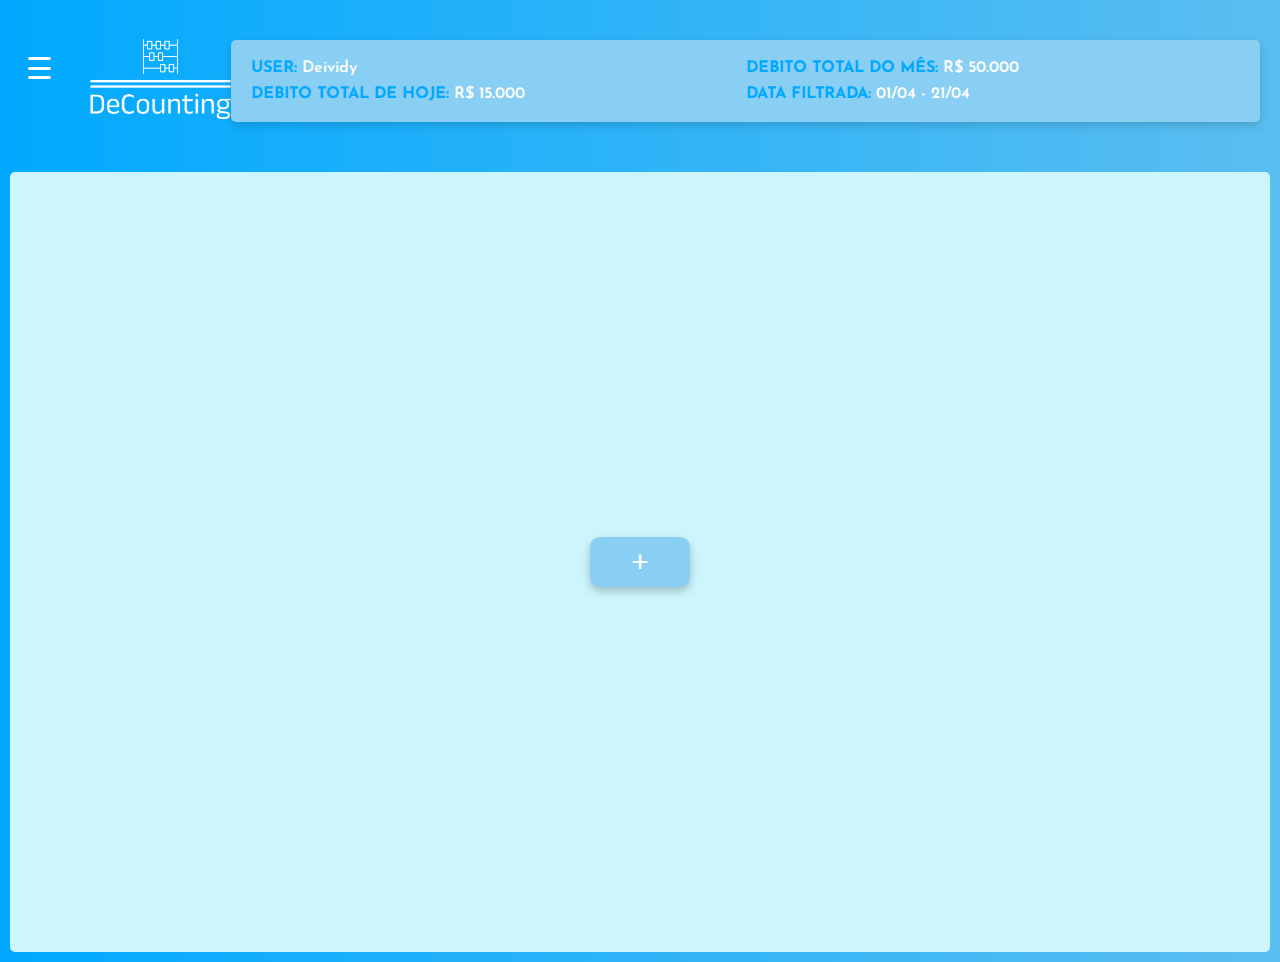
==== DeCouting/index.html @ 178459d0 "Add files via upload" ====
<!DOCTYPE html>
<html lang="pt-BR">
<head>
    <meta charset="UTF-8">
    <meta name="viewport" content="width=device-width, initial-scale=1.0">
    <title>DeCounting</title>
    <link rel="shortcut icon" href="assets/b65378aa-f26f-42ad-928b-af170005aac9.jpg" type="image/x-icon">
    <link rel="stylesheet" href="style.css">
    <link rel="shortcut icon" href="assets/decounting-high-resolution-logo (1).png" type="image/x-icon">
</head>
<body>
    <header>
        <div class="headerClass">
            <img src="assets/decounting-high-resolution-logo-white-transparent.png" class="logo">
        </div>
        <button class="menu-button">&#9776;</button>
        <div class="infoUser">
            <div class="left-section">
                <div class="info-item">
                    <div class="info-label">USER: <span class="ValuesInfoUser">Deividy</span></div>
                </div>
                <div class="info-item">
                    <div class="info-label">DEBITO TOTAL DE HOJE: <span class="ValuesInfoUser">R$ 15.000</span></div>
                </div>
            </div>
            <div class="right-section">
                <div class="info-item">
                    <div class="info-label">DEBITO TOTAL DO MÊS: <span class="ValuesInfoUser">R$ 50.000</span></div>
                </div>
                <div class="info-item">
                    <div class="info-label">DATA FILTRADA: <span class="ValuesInfoUser">01/04 - 21/04</span></div>
                </div>
            </div>
        </div>
    </header>
    
    <nav id="sidebar" class="sidebar">
        <button class="close-button">×</button>
        <a href="#" class="sidebar-link">Link 1</a>
        <a href="#" class="sidebar-link">Link 2</a>
        <a href="#" class="sidebar-link">Link 3</a>
    </nav>
  
    <div class="overlay" id="overlay"></div>

    <main>
        <button class="navbutton">+</button>
    </main>

    <script src="main.js"></script>
</body>
</html>
---- DeCouting/style.css ----
@import url('https://fonts.googleapis.com/css2?family=Manrope:wght@200..800&family=Titillium+Web:ital,wght@0,200;0,300;0,400;0,600;0,700;0,900;1,200;1,300;1,400;1,600;1,700&display=swap');
@import url('https://fonts.googleapis.com/css2?family=Josefin+Sans:ital,wght@0,100..700;1,100..700&display=swap');

body {
    font-family: 'Josefin Sans', Arial, sans-serif;
    background-image: linear-gradient(to right, #00A9FF, #5bbef0);
    margin: 0;
    display: flex;
    flex-direction: column;
    min-height: 100vh;
    color: white;
}

header {
    background-image: linear-gradient(to right, #00A9FF, #5bbef0);
    color: #ffffff;
    padding: 20px;
    display: flex;
    flex-direction: column;
    justify-content: center;
    align-items: center;
    position: relative;
    text-align: center;
}

h1 {
    font-family: 'Manrope', Arial, Helvetica, sans-serif;
    font-weight: 800;
    font-size: 40px;
    margin: 0;
}

.logo {
    height: 80px; 
    margin-left: 70px;
}

.menu-button {
    font-size: 30px;
    background: none;
    border: none;
    cursor: pointer;
    color: #ffffff;
    position: absolute;
    margin-top: 30px;
    left: 20px;
}

.infoUser {
    background-color: #89CFF3;
    padding: 20px;
    display: flex;
    flex-direction: column;
    align-items: center;
    width: 1500px;
    margin: 20px auto;
    box-shadow: 0 4px 8px rgba(1, 1, 1, 0.144);
    border-radius: 5px;
}


.left-section, .right-section {
    display: flex;
    flex-direction: column;
    align-items: center;
    width: 100%;
    gap: 10px;
}

.info-item {
    display: flex;
    align-items: center;
    gap: 5px;
}

.info-label {
    font-weight: bold;
    color: #00A9FF;
}

.ValuesInfoUser {
    color: white;
    font-weight: 600;
}

main {
    display: flex;
    flex-direction: column;
    justify-content: center;
    align-items: center;
    padding: 20px;
    background-color: #CDF5FD;
    margin: 10px 10px 10px 10px;
    border-radius: 5px;
    height: 740px;
}

.navbutton {
    width: 100px;
    height: 50px;
    background-color: #89CFF3;
    text-align: center;
    border: 2px solid #89CFF3;
    font-size: 30px;
    color: #ffffff;
    border-radius: 10px;
    box-shadow: 0 4px 8px rgba(1, 1, 1, 0.24);
    cursor: pointer;
    transition: transform 0.2s, background-color 0.2s;
}

.navbutton:hover {
    transform: scale(1.05);
    background-color: #00A9FF;
}

footer {
    background-color: #00A9FF;
    color: #ffffff;
    padding: 20px;
    text-align: center;
}

.sidebar {
    display: none;
    position: fixed;
    top: 0;
    left: 0;
    width: 250px;
    height: 100%;
    background-color: #00A9FF;
    padding: 60px 20px 20px;
    box-shadow: 2px 0 5px rgba(0,0,0,0.5);
    z-index: 15;
    transition: transform 0.3s ease;
    transform: translateX(-100%);
}

.sidebar.open {
    display: block;
    transform: translateX(0);
}

.sidebar-link {
    display: block;
    padding: 10px;
    text-decoration: none;
    color: #ffffff;
    font-size: 18px;
}

.close-button {
    position: absolute;
    top: 20px;
    right: 20px;
    background: none;
    border: none;
    font-size: 30px;
    cursor: pointer;
    color: #ffffff;
}

.overlay {
    display: none;
    position: fixed;
    top: 0;
    left: 0;
    width: 100%;
    height: 100%;
    background-color: rgba(0, 0, 0, 0.5);
    z-index: 10;
}

.overlay.show {
    display: block;
}

@media screen and (min-width: 769px) {
    header {
        flex-direction: row;
        justify-content: space-between;
    }

    h1 {
        margin-left: 65px;
        text-align: left;
    }

    .infoUser {
        flex-direction: row;
        align-items: flex-start;
        justify-content: space-between;
    }

    .left-section, .right-section {
        align-items: flex-start;
    }

    .menu-button {
        position: fixed;
        top: 20px;
        left: 20px;
    }
}

@media screen and (max-width: 768px) {
    .infoUser {
        padding: 10px;
        flex-direction: column; /* Alterado para empilhar os elementos */
        align-items: flex-start; /* Alterado para alinhar os itens à esquerda */
    }

    .left-section, .right-section {
        width: 100%;
    }

    main {
        padding: 10px;
    }

    .navbutton {
        width: 80px;
        height: 40px;
        font-size: 20px;
    }
}
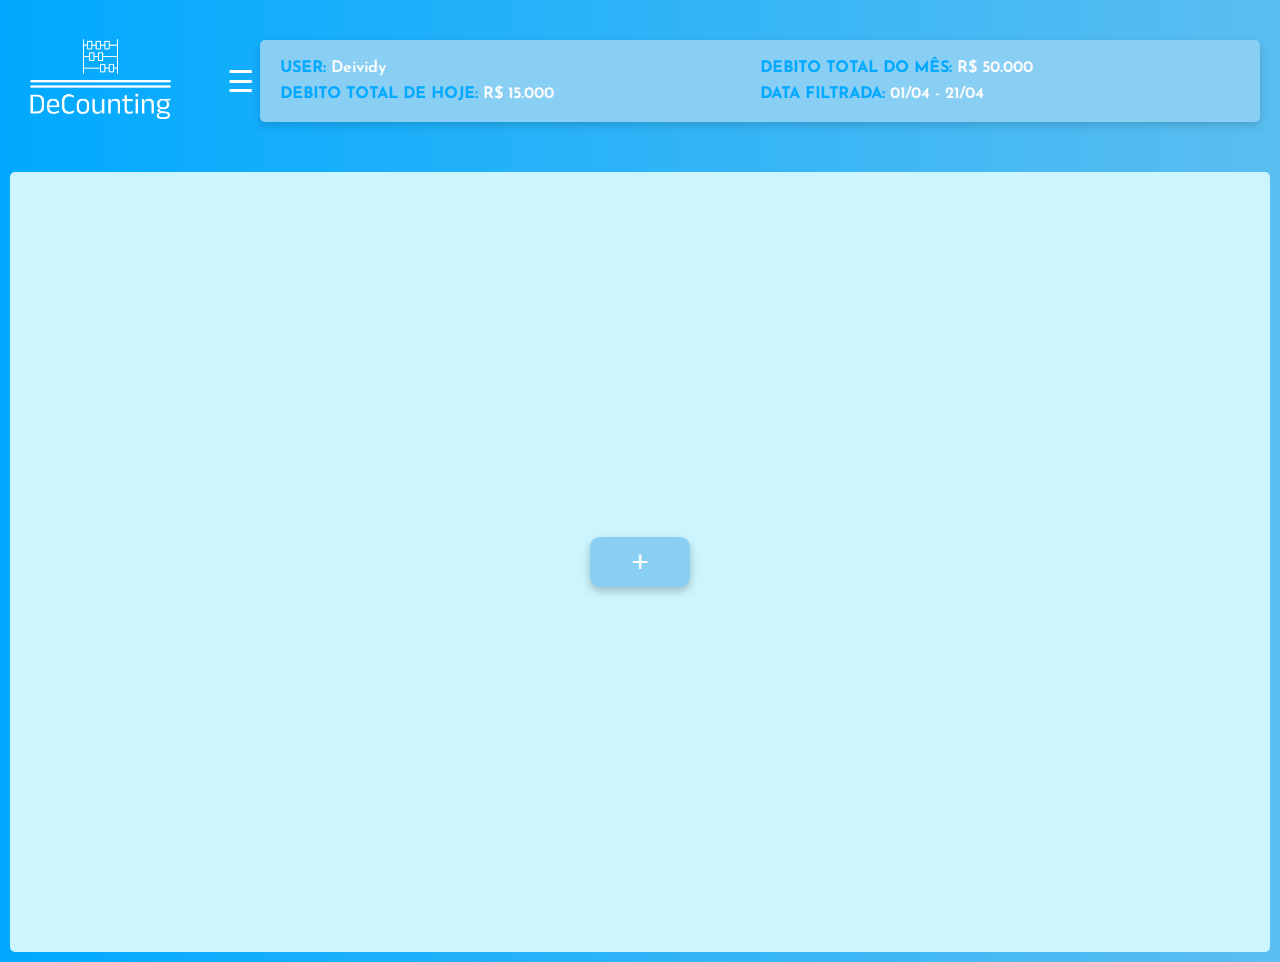
==== commit d4f0e5f7: "Add files via upload" ====
--- a/DeCouting/index.html
+++ b/DeCouting/index.html
@@ -32,19 +32,25 @@
                 </div>
             </div>
         </div>
+
+        <nav id="sidebar" class="sidebar">
+            <button class="close-button">×</button>
+            <a href="#" class="sidebar-link">Link 1</a>
+            <a href="#" class="sidebar-link">Link 2</a>
+            <a href="#" class="sidebar-link">Link 3</a>
+        </nav>
     </header>
-    
-    <nav id="sidebar" class="sidebar">
-        <button class="close-button">×</button>
-        <a href="#" class="sidebar-link">Link 1</a>
-        <a href="#" class="sidebar-link">Link 2</a>
-        <a href="#" class="sidebar-link">Link 3</a>
-    </nav>
   
     <div class="overlay" id="overlay"></div>
 
     <main>
-        <button class="navbutton">+</button>
+        <button class="navbutton" id="navbutton">+</button>
+        <div id="modal" class="modal">
+            <div class="modal-content">
+                <span class="close-modal">x</span>
+                <p></p>
+            </div>
+        </div>
     </main>
 
     <script src="main.js"></script>
--- a/DeCouting/style.css
+++ b/DeCouting/style.css
@@ -16,23 +16,16 @@
     color: #ffffff;
     padding: 20px;
     display: flex;
-    flex-direction: column;
-    justify-content: center;
+    flex-direction: row;
+    justify-content: space-between;
     align-items: center;
     position: relative;
     text-align: center;
 }
 
-h1 {
-    font-family: 'Manrope', Arial, Helvetica, sans-serif;
-    font-weight: 800;
-    font-size: 40px;
-    margin: 0;
-}
-
 .logo {
     height: 80px; 
-    margin-left: 70px;
+    margin-left: 10px;
 }
 
 .menu-button {
@@ -41,28 +34,26 @@
     border: none;
     cursor: pointer;
     color: #ffffff;
-    position: absolute;
-    margin-top: 30px;
-    left: 20px;
+    margin-left: 50px;
 }
 
 .infoUser {
     background-color: #89CFF3;
     padding: 20px;
     display: flex;
-    flex-direction: column;
-    align-items: center;
-    width: 1500px;
+    flex-direction: row;
+    align-items: center;
+    width: 100%;
+    max-width: 1500px;
     margin: 20px auto;
     box-shadow: 0 4px 8px rgba(1, 1, 1, 0.144);
     border-radius: 5px;
 }
 
-
 .left-section, .right-section {
     display: flex;
     flex-direction: column;
-    align-items: center;
+    align-items: flex-start;
     width: 100%;
     gap: 10px;
 }
@@ -90,7 +81,7 @@
     align-items: center;
     padding: 20px;
     background-color: #CDF5FD;
-    margin: 10px 10px 10px 10px;
+    margin: 10px;
     border-radius: 5px;
     height: 740px;
 }
@@ -157,7 +148,7 @@
     border: none;
     font-size: 30px;
     cursor: pointer;
-    color: #ffffff;
+    color: white;
 }
 
 .overlay {
@@ -175,43 +166,35 @@
     display: block;
 }
 
-@media screen and (min-width: 769px) {
+@media screen and (max-width: 768px) {
     header {
-        flex-direction: row;
-        justify-content: space-between;
-    }
-
-    h1 {
-        margin-left: 65px;
-        text-align: left;
+        flex-direction: column;
+        align-items: center;
+        margin-left: -5px;
+    }
+
+    .logo {
+        margin: 0 0 10px 0;
+        height: 60px;
+
+    }
+
+    .menu-button {
+        position: static;
+        margin-top: 0;
+        margin-right: 50px;
     }
 
     .infoUser {
-        flex-direction: row;
-        align-items: flex-start;
-        justify-content: space-between;
+        width: 270px;
+        padding: 10px;
+        flex-direction: column;
+        align-items: center;
+        
     }
 
     .left-section, .right-section {
-        align-items: flex-start;
-    }
-
-    .menu-button {
-        position: fixed;
-        top: 20px;
-        left: 20px;
-    }
-}
-
-@media screen and (max-width: 768px) {
-    .infoUser {
-        padding: 10px;
-        flex-direction: column; /* Alterado para empilhar os elementos */
-        align-items: flex-start; /* Alterado para alinhar os itens à esquerda */
-    }
-
-    .left-section, .right-section {
-        width: 100%;
+        align-items: center;
     }
 
     main {
@@ -224,3 +207,48 @@
         font-size: 20px;
     }
 }
+
+
+
+.modal {
+    display: none; 
+    position: fixed;
+    z-index: 1000; 
+    left: 50%;
+    top: 50%;
+    transform: translate(-50%, -50%);
+    width: 80%;
+    max-width: 500px;
+    background-color: #bdf2fd;
+    padding: 20px;
+    box-shadow: 0 5px 15px rgba(0, 0, 0, 0.3);
+    border-radius: 8px;
+    overflow-y: auto;
+}
+
+.modal-content {
+    position: relative;
+    padding: 20px;
+    color: black;
+}
+
+.close-modal {
+    position: absolute;
+    margin-top: -30px;
+    left: 490px;
+    font-size: 24px;
+    font-weight: bold;
+    cursor: pointer;
+    color: #00A9FF
+}
+
+.overlay {
+    display: none;
+    position: fixed;
+    width: 100%;
+    height: 100%;
+    top: 0;
+    left: 0;
+    background-color: rgba(0, 0, 0, 0.5);
+    z-index: 999;
+}
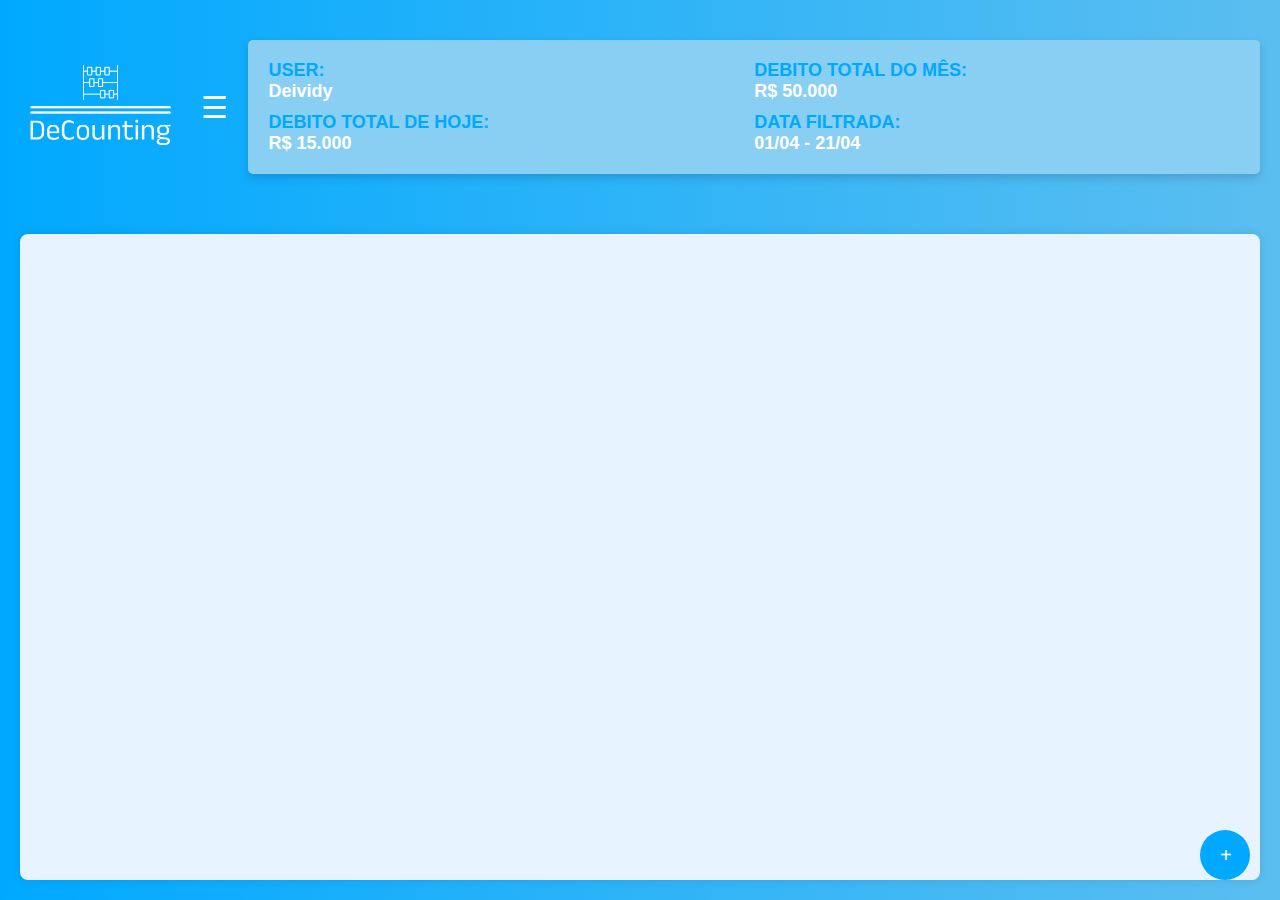
==== commit 9dc3f5a3: "Atualização" ====
--- a/DeCouting/index.html
+++ b/DeCouting/index.html
@@ -4,9 +4,8 @@
     <meta charset="UTF-8">
     <meta name="viewport" content="width=device-width, initial-scale=1.0">
     <title>DeCounting</title>
-    <link rel="shortcut icon" href="assets/b65378aa-f26f-42ad-928b-af170005aac9.jpg" type="image/x-icon">
     <link rel="stylesheet" href="style.css">
-    <link rel="shortcut icon" href="assets/decounting-high-resolution-logo (1).png" type="image/x-icon">
+    <link rel="shortcut icon" href="assets/decounting-high-resolution-logo.png" type="image/x-icon">
 </head>
 <body>
     <header>
@@ -32,26 +31,54 @@
                 </div>
             </div>
         </div>
-
-        <nav id="sidebar" class="sidebar">
-            <button class="close-button">×</button>
-            <a href="#" class="sidebar-link">Link 1</a>
-            <a href="#" class="sidebar-link">Link 2</a>
-            <a href="#" class="sidebar-link">Link 3</a>
-        </nav>
     </header>
+    
+    <nav id="sidebar" class="sidebar">
+        <button class="close-button">x</button>
+        <a href="#" class="sidebar-link">Link 1</a>
+        <a href="#" class="sidebar-link">Link 2</a>
+        <a href="#" class="sidebar-link">Link 3</a>
+    </nav>
   
     <div class="overlay" id="overlay"></div>
 
     <main>
+        <!-- Compras vão aqui -->
+        <div id="entriesContainer"></div>
         <button class="navbutton" id="navbutton">+</button>
-        <div id="modal" class="modal">
-            <div class="modal-content">
-                <span class="close-modal">x</span>
-                <p></p>
-            </div>
+    </main>
+
+    <!-- Modal Structure -->
+    <div id="modal" class="modal">
+        <div class="modal-content">
+            <span class="close-modal"></span>
+            <form id="purchaseForm">
+                <label for="entryType">Tipo de Entrada:</label>
+                <select id="entryType" name="entryType">
+                    <option value="compra">Compra</option>
+                    <option value="lembrete">Lembrete</option>
+                    <option value="pagamento">Pagamento</option>
+                </select>
+                
+                <label for="description">Descrição da Compra:</label>
+                <input type="text" id="description" name="description" required>
+
+                <label for="value">Valor:</label>
+                <input type="number" id="value" name="value" required>
+
+                <label for="date">Data:</label>
+                <input type="date" id="date" name="date" required>
+
+                <label for="details">Detalhes da Compra:</label>
+                <textarea id="details" name="details" required></textarea>
+
+                <div class="form-buttons">
+                    <button type="button" id="cancelButton">Cancelar</button>
+                    <button type="submit">Salvar</button>
+                </div>
+            </form>
         </div>
-    </main>
+    </div>
 
     <script src="main.js"></script>
 </body>
--- a/DeCouting/style.css
+++ b/DeCouting/style.css
@@ -1,30 +1,45 @@
-@import url('https://fonts.googleapis.com/css2?family=Manrope:wght@200..800&family=Titillium+Web:ital,wght@0,200;0,300;0,400;0,600;0,700;0,900;1,200;1,300;1,400;1,600;1,700&display=swap');
-@import url('https://fonts.googleapis.com/css2?family=Josefin+Sans:ital,wght@0,100..700;1,100..700&display=swap');
+/* Core Styles */
+:root {
+    --color-primary: #00A9FF;
+    --color-secondary: #5bbef0;
+    --color-light: #89CFF3;
+    --color-dark: #333;
+    --color-white: #ffffff;
+    --color-overlay: rgba(0, 0, 0, 0.5);
+    --color-modal-bg: #bdf2fd;
+    --color-entry-bg: #e7f3ff;
+    --color-entry-border: #2196F3;
+    --color-error: #ff4d4d;
+    --color-error-hover: #ff1a1a;
+    --color-submit-hover: #007bb5;
+    --color-font: #004080; /* Azul mais visível */
+    --font-family-primary: 'Josefin Sans', Arial, sans-serif;
+    --font-family-secondary: Arial, sans-serif;
+}
 
 body {
-    font-family: 'Josefin Sans', Arial, sans-serif;
-    background-image: linear-gradient(to right, #00A9FF, #5bbef0);
+    font-family: var(--font-family-primary);
+    background-image: linear-gradient(to right, var(--color-primary), var(--color-secondary));
     margin: 0;
+    color: var(--color-font);
+    font-size: 18px;
+    min-height: 100vh;
     display: flex;
     flex-direction: column;
-    min-height: 100vh;
-    color: white;
-}
-
+}
+
+/* Header */
 header {
-    background-image: linear-gradient(to right, #00A9FF, #5bbef0);
-    color: #ffffff;
-    padding: 20px;
-    display: flex;
-    flex-direction: row;
+    background-image: linear-gradient(to right, var(--color-primary), var(--color-secondary));
+    color: var(--color-white);
+    padding: 20px;
+    display: flex;
     justify-content: space-between;
     align-items: center;
-    position: relative;
-    text-align: center;
 }
 
 .logo {
-    height: 80px; 
+    height: 80px;
     margin-left: 10px;
 }
 
@@ -33,12 +48,13 @@
     background: none;
     border: none;
     cursor: pointer;
-    color: #ffffff;
-    margin-left: 50px;
-}
-
+    color: var(--color-white);
+    margin-left: 10px;
+}
+
+/* User Info */
 .infoUser {
-    background-color: #89CFF3;
+    background-color: var(--color-light);
     padding: 20px;
     display: flex;
     flex-direction: row;
@@ -52,6 +68,7 @@
 
 .left-section, .right-section {
     display: flex;
+    align-items: start;
     flex-direction: column;
     align-items: flex-start;
     width: 100%;
@@ -66,52 +83,84 @@
 
 .info-label {
     font-weight: bold;
-    color: #00A9FF;
+    display: flex;
+    flex-direction: column;
+    color: var(--color-primary);
 }
 
 .ValuesInfoUser {
-    color: white;
+    color: var(--color-white);
     font-weight: 600;
 }
 
+/* Main Content */
 main {
-    display: flex;
-    flex-direction: column;
-    justify-content: center;
-    align-items: center;
-    padding: 20px;
-    background-color: #CDF5FD;
-    margin: 10px;
-    border-radius: 5px;
-    height: 740px;
-}
-
+    flex: 1;
+    margin: 20px;
+    padding: 20px;
+    background-color: var(--color-entry-bg);
+    box-shadow: 0 0 10px rgba(0, 0, 0, 0.1);
+    border-radius: 8px;
+    position: relative;
+}
+
+/* Entry Card Styles */
+.entry {
+    background-color: var(--color-light);
+    border-left: 5px solid var(--color-primary);
+    margin-bottom: 20px;
+    padding: 20px;
+    border-radius: 8px;
+    box-shadow: 0 2px 4px rgba(0, 0, 0, 0.1);
+}
+
+.entry h3 {
+    margin-bottom: 10px;
+    color: var(--color-primary);
+}
+
+.entry p {
+    margin-bottom: 5px;
+}
+
+.entry-details {
+    margin-top: 10px;
+    color: var(--color-dark);
+}
+
+.entry-details p {
+    margin: 5px 0;
+}
+
+/* Button Styles */
 .navbutton {
-    width: 100px;
+    position: fixed;
+    bottom: 20px;
+    right: 30px;
+    background-color: var(--color-primary);
+    color: var(--color-white);
+    border: none;
+    font-size: 20px;
+    border-radius: 50px;
+    width: 50px;
     height: 50px;
-    background-color: #89CFF3;
+    cursor: pointer;
+    z-index: 1000;
+}
+
+.navbutton:hover {
+    background-color: var(--color-secondary);
+}
+
+/* Footer */
+footer {
+    background-color: var(--color-primary);
+    color: var(--color-white);
+    padding: 20px;
     text-align: center;
-    border: 2px solid #89CFF3;
-    font-size: 30px;
-    color: #ffffff;
-    border-radius: 10px;
-    box-shadow: 0 4px 8px rgba(1, 1, 1, 0.24);
-    cursor: pointer;
-    transition: transform 0.2s, background-color 0.2s;
-}
-
-.navbutton:hover {
-    transform: scale(1.05);
-    background-color: #00A9FF;
-}
-
-footer {
-    background-color: #00A9FF;
-    color: #ffffff;
-    padding: 20px;
-    text-align: center;
-}
-
+}
+
+/* Sidebar */
 .sidebar {
     display: none;
     position: fixed;
@@ -119,9 +168,9 @@
     left: 0;
     width: 250px;
     height: 100%;
-    background-color: #00A9FF;
+    background-color: var(--color-primary);
     padding: 60px 20px 20px;
-    box-shadow: 2px 0 5px rgba(0,0,0,0.5);
+    box-shadow: 2px 0 5px rgba(0, 0, 0, 0.5);
     z-index: 15;
     transition: transform 0.3s ease;
     transform: translateX(-100%);
@@ -130,13 +179,14 @@
 .sidebar.open {
     display: block;
     transform: translateX(0);
+    color: var(--color-white);
 }
 
 .sidebar-link {
     display: block;
     padding: 10px;
     text-decoration: none;
-    color: #ffffff;
+    color: var(--color-white);
     font-size: 18px;
 }
 
@@ -148,9 +198,10 @@
     border: none;
     font-size: 30px;
     cursor: pointer;
-    color: white;
-}
-
+    color: var(--color-white);
+}
+
+/* Overlay */
 .overlay {
     display: none;
     position: fixed;
@@ -158,7 +209,7 @@
     left: 0;
     width: 100%;
     height: 100%;
-    background-color: rgba(0, 0, 0, 0.5);
+    background-color: var(--color-overlay);
     z-index: 10;
 }
 
@@ -166,60 +217,57 @@
     display: block;
 }
 
+/* Responsive Design */
 @media screen and (max-width: 768px) {
     header {
         flex-direction: column;
         align-items: center;
-        margin-left: -5px;
     }
 
     .logo {
-        margin: 0 0 10px 0;
-        height: 60px;
-
+        margin-bottom: 10px;
+        margin-right: 20px;
     }
 
     .menu-button {
-        position: static;
-        margin-top: 0;
-        margin-right: 50px;
+        margin-left: 0;
+        margin-right: 20px;
     }
 
     .infoUser {
-        width: 270px;
+        width: auto;
+        max-width: 90%;
+        margin: 20px auto;
+    }
+
+    .left-section, .right-section {
+        align-items: start;
+    }
+
+    main {
+        margin: 10px;
         padding: 10px;
-        flex-direction: column;
-        align-items: center;
-        
-    }
-
-    .left-section, .right-section {
-        align-items: center;
-    }
-
-    main {
-        padding: 10px;
     }
 
     .navbutton {
-        width: 80px;
-        height: 40px;
+        width: 50px;
+        height: 50px;
         font-size: 20px;
-    }
-}
-
+        text-align: center;
+    }
+}
 
 
 .modal {
-    display: none; 
+    display: none;
     position: fixed;
-    z-index: 1000; 
+    z-index: 1000;
     left: 50%;
     top: 50%;
     transform: translate(-50%, -50%);
     width: 80%;
     max-width: 500px;
-    background-color: #bdf2fd;
+    background-color: var(--color-modal-bg);
     padding: 20px;
     box-shadow: 0 5px 15px rgba(0, 0, 0, 0.3);
     border-radius: 8px;
@@ -229,26 +277,60 @@
 .modal-content {
     position: relative;
     padding: 20px;
-    color: black;
-}
-
-.close-modal {
-    position: absolute;
-    margin-top: -30px;
-    left: 490px;
-    font-size: 24px;
-    font-weight: bold;
+    color: var(--color-dark);
+}
+
+/* Form Styling */
+form {
+    display: flex;
+    flex-direction: column;
+}
+
+label {
+    margin-bottom: 10px;
+}
+
+input,
+select,
+textarea {
+    padding: 10px;
+    margin-bottom: 20px;
+    border-radius: 5px;
+    border: 1px solid #ccc;
+}
+
+textarea {
+    resize: vertical;
+}
+
+.form-buttons {
+    display: flex;
+    justify-content: space-between;
+    margin-top: 20px;
+}
+
+button {
+    padding: 10px 20px;
+    font-size: 16px;
+    border: none;
+    border-radius: 5px;
     cursor: pointer;
-    color: #00A9FF
-}
-
-.overlay {
-    display: none;
-    position: fixed;
-    width: 100%;
-    height: 100%;
-    top: 0;
-    left: 0;
-    background-color: rgba(0, 0, 0, 0.5);
-    z-index: 999;
-}
+}
+
+#cancelButton {
+    background-color: var(--color-error);
+    color: var(--color-white);
+}
+
+#cancelButton:hover {
+    background-color: var(--color-error-hover);
+}
+
+button[type="submit"] {
+    background-color: var(--color-primary);
+    color: var(--color-white);
+}
+
+button[type="submit"]:hover {
+    background-color: var(--color-submit-hover);
+}
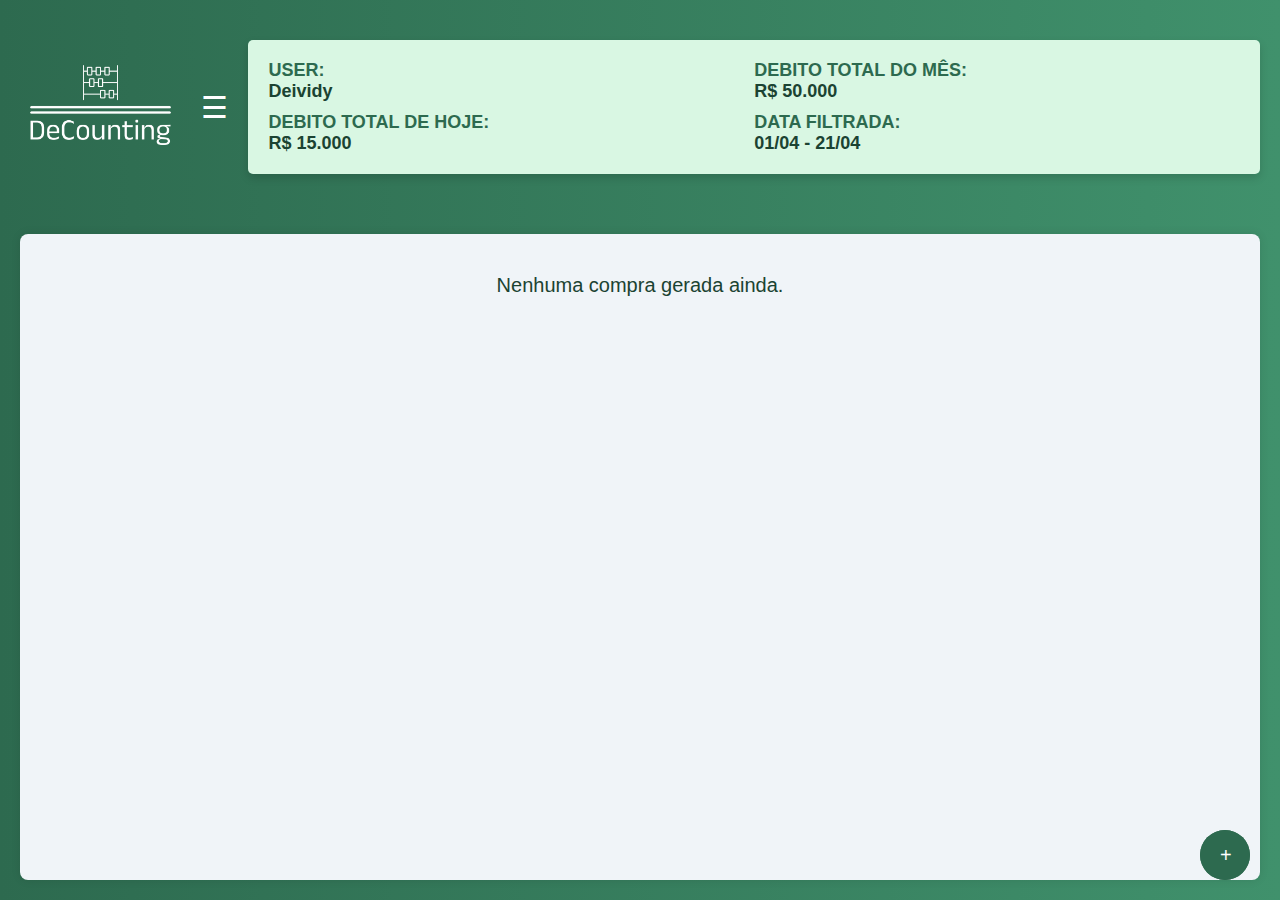
==== commit c9137e40: "Add files via upload" ====
--- a/DeCouting/index.html
+++ b/DeCouting/index.html
@@ -43,12 +43,16 @@
     <div class="overlay" id="overlay"></div>
 
     <main>
-        <!-- Compras vão aqui -->
+        <div id="entriesContainer"></div>
+        <button class="navbutton" id="navbutton">+</button>
+        <div id="noEntriesText">Nenhuma compra gerada ainda.</div>
+
+      
         <div id="entriesContainer"></div>
         <button class="navbutton" id="navbutton">+</button>
     </main>
 
-    <!-- Modal Structure -->
+
     <div id="modal" class="modal">
         <div class="modal-content">
             <span class="close-modal"></span>
--- a/DeCouting/style.css
+++ b/DeCouting/style.css
@@ -1,18 +1,18 @@
 /* Core Styles */
 :root {
-    --color-primary: #00A9FF;
-    --color-secondary: #5bbef0;
-    --color-light: #89CFF3;
-    --color-dark: #333;
-    --color-white: #ffffff;
-    --color-overlay: rgba(0, 0, 0, 0.5);
-    --color-modal-bg: #bdf2fd;
-    --color-entry-bg: #e7f3ff;
-    --color-entry-border: #2196F3;
-    --color-error: #ff4d4d;
-    --color-error-hover: #ff1a1a;
-    --color-submit-hover: #007bb5;
-    --color-font: #004080; /* Azul mais visível */
+    --color-primary: #2d6a4f; /* Verde escuro */
+    --color-secondary: #40916c; /* Verde médio */
+    --color-light: #d9f7e3; /* Verde claro */
+    --color-dark: #1b4332; /* Verde muito escuro */
+    --color-white: #ffffff; /* Branco */
+    --color-overlay: rgba(0, 0, 0, 0.5); /* Preto translúcido */
+    --color-modal-bg: #f0fff4; /* Fundo do modal em verde muito claro */
+    --color-entry-bg: #f0f4f8; /* Fundo das entradas em cinza claro */
+    --color-entry-border: #b4d3c2; /* Borda das entradas em verde médio */
+    --color-error: #d9534f; /* Vermelho para erros */
+    --color-error-hover: #c9302c; /* Vermelho escuro para hover em erros */
+    --color-submit-hover: #264653; /* Azul escuro para hover em botões de envio */
+    --color-font: #073b4c; /* Azul muito escuro para texto */
     --font-family-primary: 'Josefin Sans', Arial, sans-serif;
     --font-family-secondary: Arial, sans-serif;
 }
@@ -89,7 +89,7 @@
 }
 
 .ValuesInfoUser {
-    color: var(--color-white);
+    color: var(--color-dark);
     font-weight: 600;
 }
 
@@ -257,7 +257,6 @@
     }
 }
 
-
 .modal {
     display: none;
     position: fixed;
@@ -334,3 +333,10 @@
 button[type="submit"]:hover {
     background-color: var(--color-submit-hover);
 }
+
+#noEntriesText {
+    text-align: center;
+    margin-top: 20px;
+    font-size: 20px;
+    color: var(--color-dark);
+}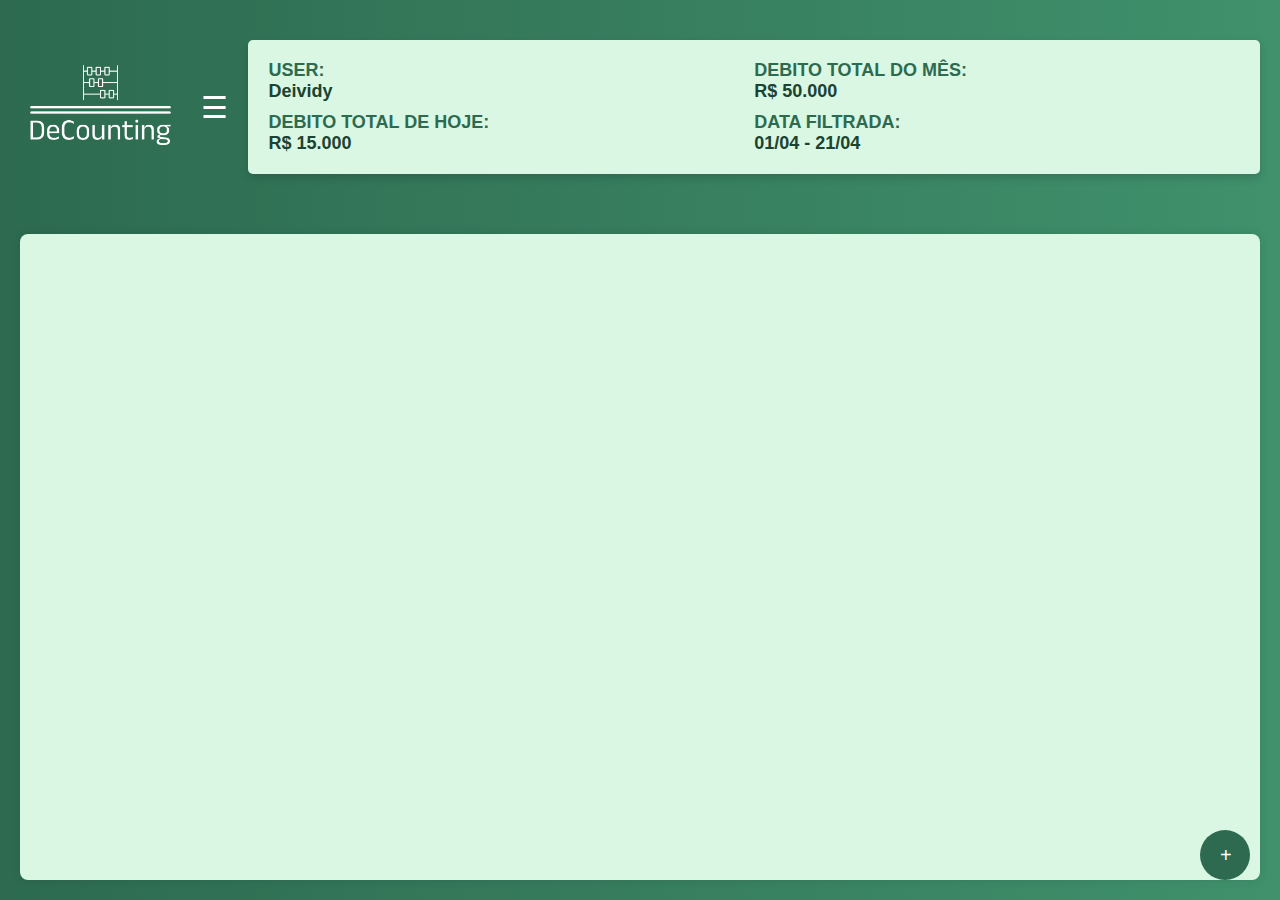
==== commit 77b89543: "Add files via upload" ====
--- a/DeCouting/index.html
+++ b/DeCouting/index.html
@@ -45,11 +45,6 @@
     <main>
         <div id="entriesContainer"></div>
         <button class="navbutton" id="navbutton">+</button>
-        <div id="noEntriesText">Nenhuma compra gerada ainda.</div>
-
-      
-        <div id="entriesContainer"></div>
-        <button class="navbutton" id="navbutton">+</button>
     </main>
 
 
--- a/DeCouting/style.css
+++ b/DeCouting/style.css
@@ -1,18 +1,17 @@
-/* Core Styles */
 :root {
-    --color-primary: #2d6a4f; /* Verde escuro */
-    --color-secondary: #40916c; /* Verde médio */
-    --color-light: #d9f7e3; /* Verde claro */
-    --color-dark: #1b4332; /* Verde muito escuro */
-    --color-white: #ffffff; /* Branco */
-    --color-overlay: rgba(0, 0, 0, 0.5); /* Preto translúcido */
-    --color-modal-bg: #f0fff4; /* Fundo do modal em verde muito claro */
-    --color-entry-bg: #f0f4f8; /* Fundo das entradas em cinza claro */
-    --color-entry-border: #b4d3c2; /* Borda das entradas em verde médio */
-    --color-error: #d9534f; /* Vermelho para erros */
-    --color-error-hover: #c9302c; /* Vermelho escuro para hover em erros */
-    --color-submit-hover: #264653; /* Azul escuro para hover em botões de envio */
-    --color-font: #073b4c; /* Azul muito escuro para texto */
+    --color-primary: #2d6a4f;
+    --color-secondary: #40916c;
+    --color-light: #d9f7e3;
+    --color-dark: #1b4332;
+    --color-white: #ffffff;
+    --color-overlay: rgba(0, 0, 0, 0.5);
+    --color-modal-bg: #f0fff4;
+    --color-entry-bg: #f0f4f8;
+    --color-entry-border: #b4d3c2;
+    --color-error: #d9534f;
+    --color-error-hover: #c9302c;
+    --color-submit-hover: #264653;
+    --color-font: #073b4c;
     --font-family-primary: 'Josefin Sans', Arial, sans-serif;
     --font-family-secondary: Arial, sans-serif;
 }
@@ -28,7 +27,6 @@
     flex-direction: column;
 }
 
-/* Header */
 header {
     background-image: linear-gradient(to right, var(--color-primary), var(--color-secondary));
     color: var(--color-white);
@@ -52,7 +50,6 @@
     margin-left: 10px;
 }
 
-/* User Info */
 .infoUser {
     background-color: var(--color-light);
     padding: 20px;
@@ -93,18 +90,16 @@
     font-weight: 600;
 }
 
-/* Main Content */
 main {
     flex: 1;
     margin: 20px;
     padding: 20px;
-    background-color: var(--color-entry-bg);
+    background-color: var(--color-light);
     box-shadow: 0 0 10px rgba(0, 0, 0, 0.1);
     border-radius: 8px;
     position: relative;
 }
 
-/* Entry Card Styles */
 .entry {
     background-color: var(--color-light);
     border-left: 5px solid var(--color-primary);
@@ -132,7 +127,6 @@
     margin: 5px 0;
 }
 
-/* Button Styles */
 .navbutton {
     position: fixed;
     bottom: 20px;
@@ -152,7 +146,6 @@
     background-color: var(--color-secondary);
 }
 
-/* Footer */
 footer {
     background-color: var(--color-primary);
     color: var(--color-white);
@@ -160,7 +153,6 @@
     text-align: center;
 }
 
-/* Sidebar */
 .sidebar {
     display: none;
     position: fixed;
@@ -201,7 +193,6 @@
     color: var(--color-white);
 }
 
-/* Overlay */
 .overlay {
     display: none;
     position: fixed;
@@ -217,7 +208,6 @@
     display: block;
 }
 
-/* Responsive Design */
 @media screen and (max-width: 768px) {
     header {
         flex-direction: column;
@@ -279,7 +269,6 @@
     color: var(--color-dark);
 }
 
-/* Form Styling */
 form {
     display: flex;
     flex-direction: column;
@@ -333,10 +322,3 @@
 button[type="submit"]:hover {
     background-color: var(--color-submit-hover);
 }
-
-#noEntriesText {
-    text-align: center;
-    margin-top: 20px;
-    font-size: 20px;
-    color: var(--color-dark);
-}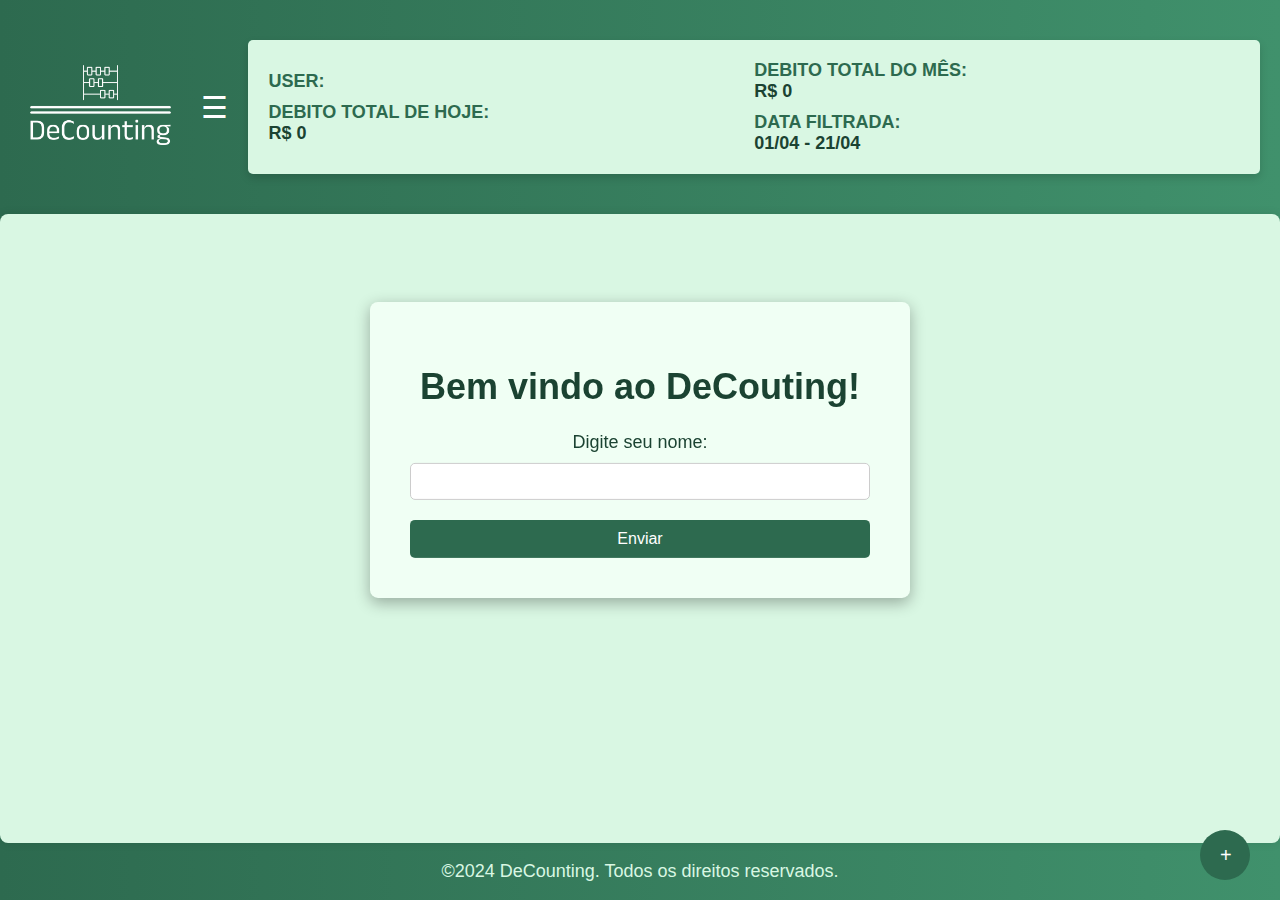
==== commit a18f60a8: "Atualizações" ====
--- a/DeCouting/index.html
+++ b/DeCouting/index.html
@@ -8,6 +8,17 @@
     <link rel="shortcut icon" href="assets/decounting-high-resolution-logo.png" type="image/x-icon">
 </head>
 <body>
+    <div id="nameModal" class="modal">
+        <div class="modal-content">
+            <form id="nameForm">
+                <h1>Bem vindo ao DeCouting!</h1>
+                <label for="userName">Digite seu nome:</label>
+                <input type="text" id="userName" name="userName" required>
+                <button type="submit">Enviar</button>
+            </form>
+        </div>
+    </div>
+
     <header>
         <div class="headerClass">
             <img src="assets/decounting-high-resolution-logo-white-transparent.png" class="logo">
@@ -16,15 +27,15 @@
         <div class="infoUser">
             <div class="left-section">
                 <div class="info-item">
-                    <div class="info-label">USER: <span class="ValuesInfoUser">Deividy</span></div>
+                    <span class="info-label">USER: <span class="ValuesInfoUser" id="userSpan"></span></span>
                 </div>
                 <div class="info-item">
-                    <div class="info-label">DEBITO TOTAL DE HOJE: <span class="ValuesInfoUser">R$ 15.000</span></div>
+                    <div class="info-label">DEBITO TOTAL DE HOJE: <span class="ValuesInfoUser" id="totalToday">R$ 0</span></div>
                 </div>
             </div>
             <div class="right-section">
                 <div class="info-item">
-                    <div class="info-label">DEBITO TOTAL DO MÊS: <span class="ValuesInfoUser">R$ 50.000</span></div>
+                    <div class="info-label">DEBITO TOTAL DO MÊS: <span class="ValuesInfoUser" id="totaltoday">R$ 0</span></div>
                 </div>
                 <div class="info-item">
                     <div class="info-label">DATA FILTRADA: <span class="ValuesInfoUser">01/04 - 21/04</span></div>
@@ -46,7 +57,6 @@
         <div id="entriesContainer"></div>
         <button class="navbutton" id="navbutton">+</button>
     </main>
-
 
     <div id="modal" class="modal">
         <div class="modal-content">
@@ -78,7 +88,10 @@
             </form>
         </div>
     </div>
+    
+    <p class="footer">&copy;2024 DeCounting. Todos os direitos reservados.</p>
 
     <script src="main.js"></script>
 </body>
 </html>
+
--- a/DeCouting/style.css
+++ b/DeCouting/style.css
@@ -92,40 +92,53 @@
 
 main {
     flex: 1;
-    margin: 20px;
+    margin: 0px;
     padding: 20px;
     background-color: var(--color-light);
     box-shadow: 0 0 10px rgba(0, 0, 0, 0.1);
     border-radius: 8px;
     position: relative;
+    display: flex;
+    flex-direction: column;
+    align-items: stretch;
 }
 
 .entry {
-    background-color: var(--color-light);
+    background-color: var(--color-modal-bg);
     border-left: 5px solid var(--color-primary);
     margin-bottom: 20px;
     padding: 20px;
     border-radius: 8px;
     box-shadow: 0 2px 4px rgba(0, 0, 0, 0.1);
+    flex-grow: 1; /* Esticar para ocupar todo o espaço vertical disponível */
+}
+
+#entriesContainer {
+    flex: 1;
+    display: flex;
+    flex-direction: column;
+    align-items: stretch; /* Esticar os itens para preencher o espaço vertical */
+    justify-content: flex-start; /* Alinhar os itens no início do container */
+    overflow-y: auto;
 }
 
 .entry h3 {
     margin-bottom: 10px;
     color: var(--color-primary);
+    font-size: 22px; /* Aumentando o tamanho da fonte do título */
 }
 
 .entry p {
     margin-bottom: 5px;
+    font-size: 18px; /* Ajustando o tamanho da fonte dos parágrafos */
 }
 
 .entry-details {
     margin-top: 10px;
     color: var(--color-dark);
-}
-
-.entry-details p {
-    margin: 5px 0;
-}
+    font-size: 16px; /* Reduzindo o tamanho da fonte dos detalhes */
+}
+
 
 .navbutton {
     position: fixed;
@@ -223,7 +236,6 @@
         margin-left: 0;
         margin-right: 20px;
     }
-
     .infoUser {
         width: auto;
         max-width: 90%;
@@ -267,6 +279,7 @@
     position: relative;
     padding: 20px;
     color: var(--color-dark);
+    text-align: center;
 }
 
 form {
@@ -322,3 +335,8 @@
 button[type="submit"]:hover {
     background-color: var(--color-submit-hover);
 }
+
+.footer{
+    color: #d9f7e3;
+    text-align: center;
+}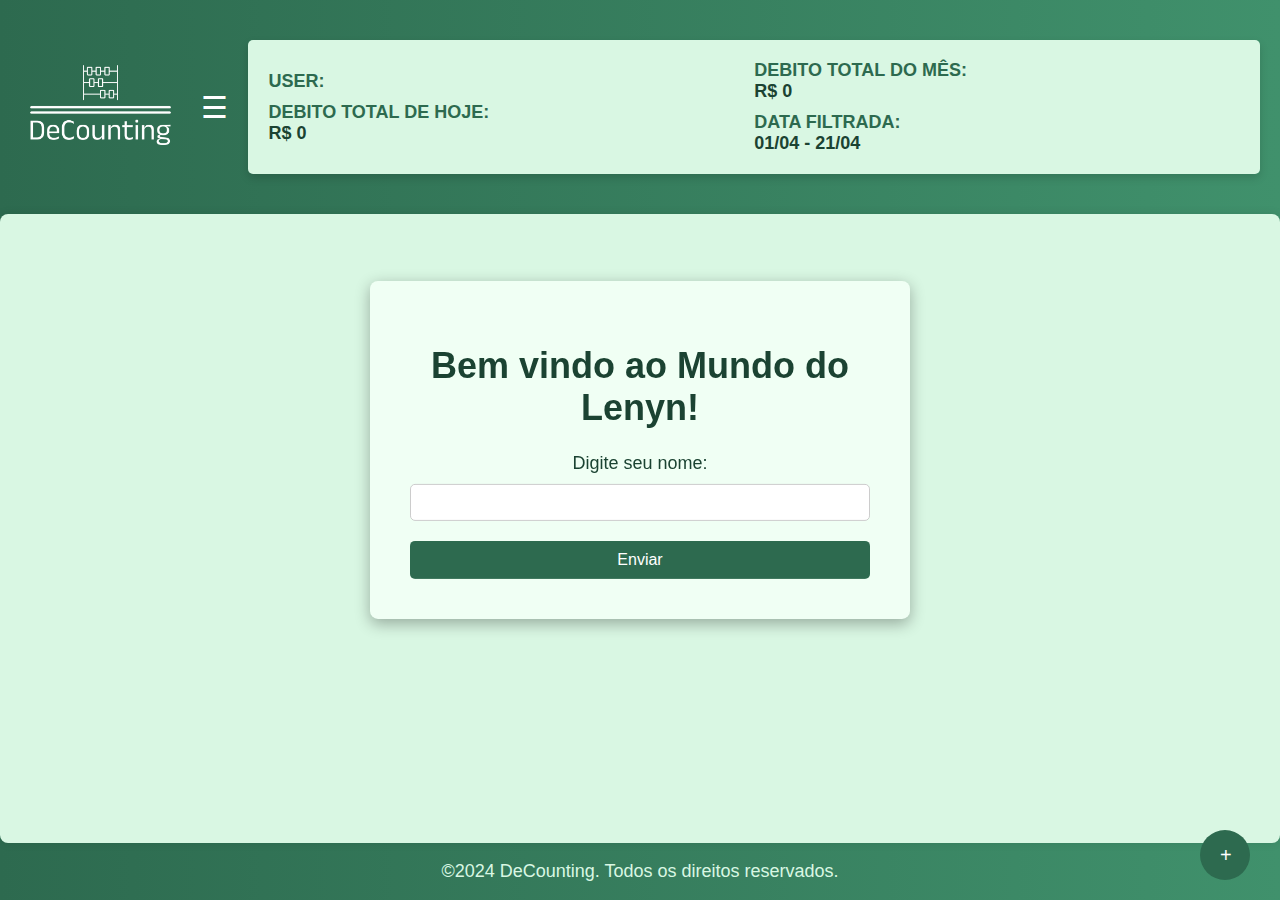
==== commit 3b4b3012: "Initial commit" ====
--- a/DeCouting/index.html
+++ b/DeCouting/index.html
@@ -11,7 +11,7 @@
     <div id="nameModal" class="modal">
         <div class="modal-content">
             <form id="nameForm">
-                <h1>Bem vindo ao DeCouting!</h1>
+                <h1>Bem vindo ao Mundo do Lenyn!</h1>
                 <label for="userName">Digite seu nome:</label>
                 <input type="text" id="userName" name="userName" required>
                 <button type="submit">Enviar</button>
